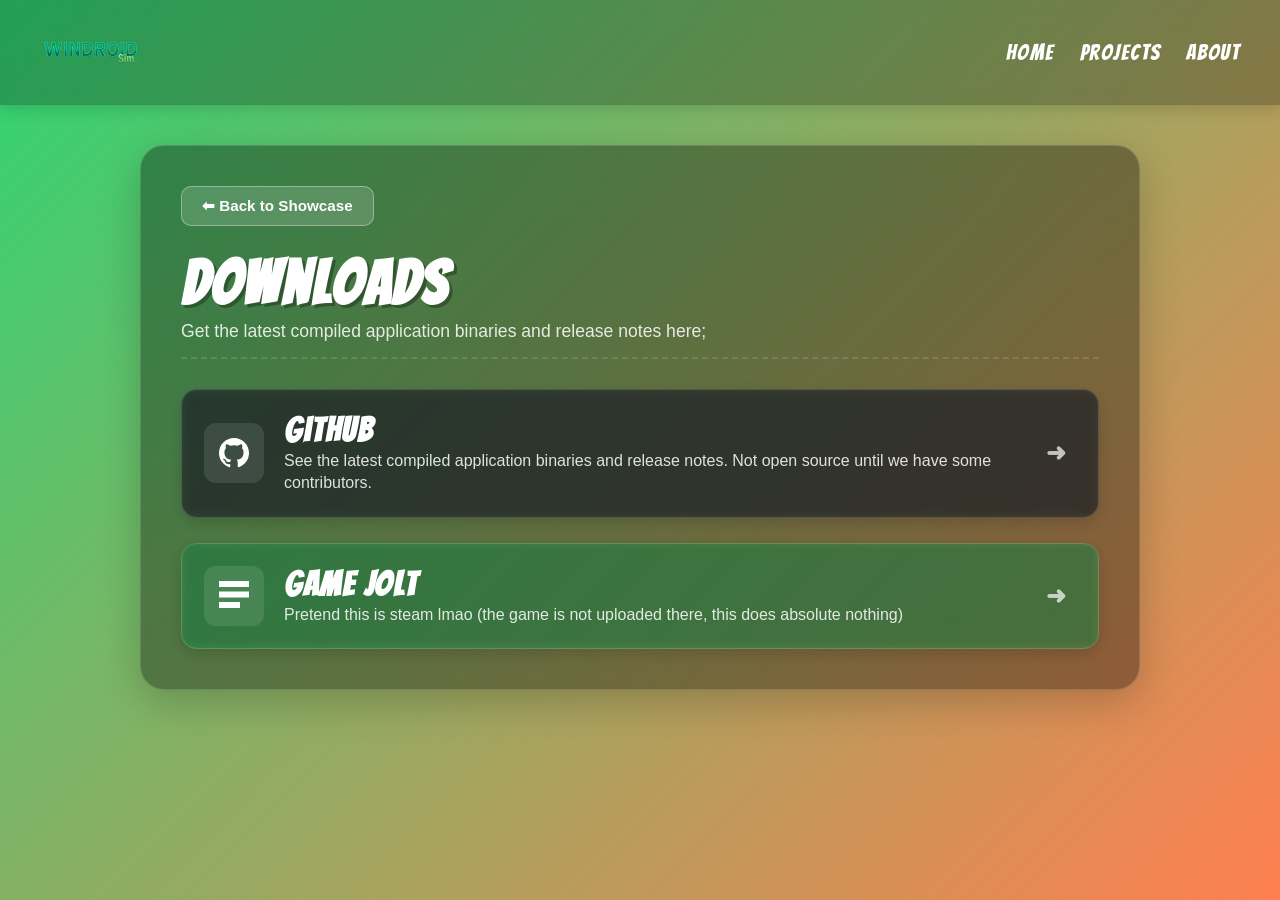
==== twp/wdsim/MACRO/download.html @ 63262f2d "Base 3" ====
<!DOCTYPE html>
<html lang="en">
<head>
    <meta charset="UTF-8">
    <meta name="viewport" content="width=device-width, initial-scale=1.0">
    <title>Downloads - MACRO </title>

    <link rel="icon" type="image/png" href="images/favicon.png">

    <link rel="preconnect" href="https://fonts.googleapis.com">
    <link rel="preconnect" href="https://fonts.gstatic.com" crossorigin>
    <link href="https://fonts.googleapis.com/css2?family=Bangers&display=swap" rel="stylesheet">

    <link rel="stylesheet" href="style.css">

    <style>
        .download-zone {
            display: flex;
            flex-direction: column;
            gap: 25px;
            margin-top: 30px;
            width: 100%;
        }

        /* Large Platform Action Cards */
        .platform-btn {
            display: flex;
            align-items: center;
            gap: 20px;
            padding: 22px;
            border-radius: 16px;
            text-decoration: none;
            color: #ffffff;
            transition: all 0.3s cubic-bezier(0.25, 0.8, 0.25, 1);
            border: 1px solid rgba(255, 255, 255, 0.15);
            box-shadow: 0 5px 15px rgba(0, 0, 0, 0.15);
        }

            .platform-btn:hover {
                transform: translateY(-5px);
                box-shadow: 0 12px 25px rgba(0, 0, 0, 0.3);
                border-color: rgba(255, 255, 255, 0.4);
            }

        /* Custom Platform Color Identification Beats */
        .btn-github {
            background: rgba(36, 41, 47, 0.6);
            backdrop-filter: blur(5px);
        }

            .btn-github:hover {
                background: rgba(36, 41, 47, 0.85);
            }

        .btn-gamejolt {
            background: rgba(47, 183, 98, 0.4);
            backdrop-filter: blur(5px);
        }

            .btn-gamejolt:hover {
                background: rgba(47, 183, 98, 0.65);
            }

        .platform-icon {
            display: flex;
            align-items: center;
            justify-content: center;
            background: rgba(255, 255, 255, 0.1);
            width: 60px;
            height: 60px;
            border-radius: 12px;
            flex-shrink: 0;
        }

        .platform-details {
            flex-grow: 1;
        }

            .platform-details h3 {
                font-family: 'Bangers', cursive;
                font-size: 2.1rem;
                letter-spacing: 1.5px;
                margin-bottom: 2px;
                color: #fff !important; /* Force override signature yellow text if needed */
            }

            .platform-details p {
                font-size: 1rem;
                opacity: 0.85;
                line-height: 1.4;
            }

        .arrow-indicator {
            font-size: 1.5rem;
            font-weight: bold;
            opacity: 0.7;
            transition: transform 0.2s ease;
            margin-right: 10px;
        }

        .platform-btn:hover .arrow-indicator {
            transform: translateX(5px);
            opacity: 1;
        }

        /* Alternative Secondary Mirrors Listing Section */
        .mirrors-section {
            margin-top: 35px;
            background: rgba(0, 0, 0, 0.2);
            padding: 25px;
            border-radius: 16px;
            border: 1px solid rgba(255, 255, 255, 0.08);
        }

            .mirrors-section h4 {
                font-family: 'Bangers', cursive;
                font-size: 1.8rem;
                letter-spacing: 1px;
                color: #ffeaa7;
                margin-bottom: 15px;
            }

        .mirrors-list {
            display: grid;
            grid-template-columns: repeat(auto-fit, minmax(200px, 1fr));
            gap: 15px;
            list-style: none;
        }

        .mirror-link {
            display: block;
            text-align: center;
            background: rgba(255, 255, 255, 0.08);
            border: 1px solid rgba(255, 255, 255, 0.1);
            color: #fff;
            padding: 12px;
            border-radius: 10px;
            text-decoration: none;
            font-weight: 600;
            transition: background 0.2s;
        }

            .mirror-link:hover {
                background: rgba(255, 255, 255, 0.2);
            }
    </style>
</head>
<body>

    <header class="toolbar">
        <div class="logo" onclick="location.href='index.html'">
            <img src="images/logo.png" alt="Logo" width="100" height="85" onerror="this.style.display='none'; document.getElementById('logo-text').style.display='block';">
            <span id="logo-text" style="display: none;">🌿 MySpace</span>
        </div>
        <nav>
            <ul class="nav-links">
                <li><button onclick="location.href='../../../index.html'">Home</button></li>
                <li><button onclick="location.href='../../../index.html?view=projects'">Projects</button></li>
                <li><button onclick="location.href='../../../index.html?view=about'">About</button></li>
            </ul>
        </nav>
    </header>

    <main class="view active">
        <div class="glass-panel blur-heavy">
            <button class="back-btn" onclick="history.back()">⬅ Back to Showcase</button>

            <h2>Downloads</h2>
            <p class="subtitle-text">Get the latest compiled application binaries and release notes here;</p>

            <div class="download-zone">

                <a href="https://github.com/amalangelo9137/Windroid-Virtual-Life-Simulator/releases" target="_blank" class="platform-btn btn-github">
                    <div class="platform-icon">
                        <svg viewBox="0 0 24 24" width="36" height="36" fill="currentColor">
                            <path d="M12 2C6.477 2 2 6.477 2 12c0 4.42 2.865 8.166 6.839 9.489.5.092.682-.217.682-.482 0-.237-.008-.866-.013-1.7-2.782.603-3.369-1.34-3.369-1.34-.454-1.156-1.11-1.462-1.11-1.462-.908-.62.069-.608.069-.608 1.003.07 1.531 1.03 1.531 1.03.892 1.529 2.341 1.087 2.91.831.092-.646.35-1.086.636-1.336-2.22-.253-4.555-1.11-4.555-4.943 0-1.091.39-1.984 1.029-2.683-.103-.253-.446-1.27.098-2.647 0 0 .84-.269 2.75 1.025A9.564 9.564 0 0112 6.844c.85.004 1.705.115 2.504.337 1.909-1.294 2.747-1.025 2.747-1.025.546 1.377.203 2.394.1 2.647.64.699 1.028 1.592 1.028 2.683 0 3.842-2.339 4.687-4.566 4.935.359.309.678.919.678 1.852 0 1.336-.012 2.415-.012 2.743 0 .267.18.579.688.481C19.137 20.162 22 16.418 22 12c0-5.523-4.477-10-10-10z" />
                        </svg>
                    </div>
                    <div class="platform-details">
                        <h3>GitHub</h3>
                        <p>See the latest compiled application binaries and release notes. Not open source until we have some contributors.</p>
                    </div>
                    <div class="arrow-indicator">➜</div>
                </a>

                <a href="" target="_blank" class="platform-btn btn-gamejolt">
                    <div class="platform-icon">
                        <svg viewBox="0 0 24 24" width="36" height="36" fill="currentColor">
                            <path d="M2 2h20v4H2V2zm0 7h20v4H2V9zm0 7h14v4H2v-4z" />
                        </svg>
                    </div>
                    <div class="platform-details">
                        <h3>Game Jolt</h3>
                        <p>Pretend this is steam lmao (the game is not uploaded there, this does absolute nothing)</p>
                    </div>
                    <div class="arrow-indicator">➜</div>
                </a>

            </div>
        </div>
    </main>

</body>
</html>
---- twp/wdsim/MACRO/style.css ----
/* Reset default browser styles */
* {
    margin: 0;
    padding: 0;
    box-sizing: border-box;
}

/* Global modal state constraint */
body.modal-open {
    overflow: hidden !important;
}

/* Live Color-Shifting Gradient Background */
body {
    background: linear-gradient(135deg, #2ed573, #ff7f50, #2ed573, #ff4757, #1e90ff);
    background-size: 400% 400%;
    animation: gradientBG 18s ease infinite;
    /* Fix the background so it doesn't move when scrolling */
    background-attachment: fixed;
    min-height: 100vh;
    color: #ffffff;
    display: flex;
    flex-direction: column;
    font-family: 'Segoe UI', Tahoma, Geneva, Verdana, sans-serif;
    overflow-x: hidden;
}

/* Smooth background shift animation */
@keyframes gradientBG {
    0% {
        background-position: 0% 50%;
    }

    50% {
        background-position: 100% 50%;
    }

    100% {
        background-position: 0% 50%;
    }
}

/* Toolbar / Navigation Bar */
.toolbar {
    background-color: rgba(0, 0, 0, 0.25);
    backdrop-filter: blur(12px);
    -webkit-backdrop-filter: blur(12px);
    display: flex;
    justify-content: space-between;
    align-items: center;
    padding: 10px 40px;
    box-shadow: 0 4px 15px rgba(0, 0, 0, 0.15);
    position: sticky;
    top: 0;
    z-index: 100;
}

.logo {
    cursor: pointer;
    display: flex;
    align-items: center;
    transition: transform 0.2s ease;
}

    .logo:hover {
        transform: scale(1.05);
    }

    .logo img {
        display: block;
        object-fit: contain;
    }

#logo-text {
    font-family: 'Bangers', cursive;
    font-size: 28px;
    letter-spacing: 2px;
}

.nav-links {
    display: flex;
    list-style: none;
    gap: 25px;
}

    .nav-links button {
        background: none;
        border: none;
        font-family: 'Bangers', cursive;
        color: #ffffff;
        font-size: 22px;
        letter-spacing: 1.5px;
        cursor: pointer;
        transition: color 0.2s ease, transform 0.2s ease;
    }

        .nav-links button:hover {
            color: #ffeaa7;
            transform: translateY(-2px);
        }

/* View Management (Hides sections not currently active) */
.view {
    display: none;
    flex: 1;
    flex-direction: column;
    align-items: center;
    padding: 40px 20px;
    animation: fadeIn 0.4s ease-out;
}

    .view.active {
        display: flex;
    }

@keyframes fadeIn {
    from {
        opacity: 0;
        transform: translateY(15px);
    }

    to {
        opacity: 1;
        transform: translateY(0);
    }
}

/* Home Content */
.home-content {
    display: flex;
    flex-direction: column;
    align-items: center;
    justify-content: center;
    flex: 1;
    max-width: 800px;
    margin: 0 auto;
    text-align: center;
    padding: 20px;
}

/* WebP Animation Container */
.home-video-wrapper {
    width: 100%;
    max-width: 600px;
    height: auto;
    margin-bottom: 20px;
    display: flex;
    justify-content: center;
    align-items: center;
}

.home-video {
    width: 100%;
    height: auto;
    max-height: 380px;
    display: block;
    outline: none;
}

/* Style for fallback animated Hello World text */
.home-fallback-h1 {
    font-family: 'Bangers', cursive;
    font-size: 5.5rem;
    letter-spacing: 4px;
    margin-bottom: 20px;
    text-shadow: 4px 4px 0px rgba(0, 0, 0, 0.25);
    line-height: 1;
    animation: bounceIn 1.2s cubic-bezier(0.175, 0.885, 0.32, 1.275);
}

@keyframes bounceIn {
    0% {
        transform: scale(0.3);
        opacity: 0;
    }

    50% {
        transform: scale(1.05);
        opacity: 0.8;
    }

    70% {
        transform: scale(0.9);
        opacity: 0.9;
    }

    100% {
        transform: scale(1);
        opacity: 1;
    }
}

.home-content p {
    font-size: 1.4rem;
    opacity: 0.95;
    line-height: 1.7;
    background: rgba(0, 0, 0, 0.2);
    padding: 25px;
    border-radius: 16px;
    border: 1px solid rgba(255, 255, 255, 0.1);
    backdrop-filter: blur(10px);
    box-shadow: 0 10px 30px rgba(0, 0, 0, 0.1);
}

/* Glassmorphism Containers for the Blurred effect */
.glass-panel {
    width: 100%;
    max-width: 1000px;
    background: rgba(255, 255, 255, 0.1);
    border: 1px solid rgba(255, 255, 255, 0.25);
    border-radius: 24px;
    padding: 40px;
    box-shadow: 0 12px 40px rgba(0, 0, 0, 0.2);
    margin-bottom: 40px;
}

.blur-light {
    backdrop-filter: blur(8px);
    -webkit-backdrop-filter: blur(8px);
}

.blur-heavy {
    backdrop-filter: blur(30px);
    -webkit-backdrop-filter: blur(30px);
    background: rgba(0, 0, 0, 0.35);
    border: 1px solid rgba(255, 255, 255, 0.15);
}

.glass-panel h2 {
    font-family: 'Bangers', cursive;
    font-size: 3.8rem;
    letter-spacing: 2px;
    margin-bottom: 5px;
    text-shadow: 3px 3px 0px rgba(0, 0, 0, 0.3);
}

.subtitle-text {
    margin-bottom: 30px;
    font-size: 1.1rem;
    border-bottom: 2px dashed rgba(255, 255, 255, 0.15);
    padding-bottom: 15px;
    opacity: 0.85;
}

/* Grid Layout Group Type Beat */
.grid-layout {
    display: grid;
    grid-template-columns: repeat(auto-fill, minmax(280px, 1fr));
    gap: 25px;
    width: 100%;
}

/* Project Cards */
.card {
    background: rgba(0, 0, 0, 0.3);
    padding: 0;
    border-radius: 16px;
    border: 1px solid rgba(255, 255, 255, 0.1);
    cursor: pointer;
    transition: all 0.3s cubic-bezier(0.25, 0.8, 0.25, 1);
    display: flex;
    flex-direction: column;
    overflow: hidden;
    box-shadow: 0 4px 10px rgba(0, 0, 0, 0.15);
}

    .card:hover {
        background: rgba(0, 0, 0, 0.5);
        transform: translateY(-8px);
        border-color: rgba(255, 255, 255, 0.35);
        box-shadow: 0 12px 25px rgba(0, 0, 0, 0.3);
    }

/* Thumbnail Container */
.card-thumbnail {
    width: 100%;
    height: 160px;
    position: relative;
    background: rgba(0, 0, 0, 0.4);
    display: flex;
    align-items: center;
    justify-content: center;
    overflow: hidden;
    border-bottom: 1px solid rgba(255, 255, 255, 0.1);
}

    .card-thumbnail img {
        width: 100%;
        height: 100%;
        object-fit: cover;
        transition: transform 0.3s ease;
    }

.card:hover .card-thumbnail img {
    transform: scale(1.08);
}

/* Embedded Dynamic SVG Styling for missing images */
.card-thumbnail svg {
    width: 100%;
    height: 100%;
    display: block;
}

/* Card Text Padding */
.card-body {
    padding: 20px;
    flex-grow: 1;
    display: flex;
    flex-direction: column;
    justify-content: space-between;
}

.card h3 {
    font-family: 'Bangers', cursive;
    font-size: 2rem;
    color: #ffeaa7; /* Yellow highlight for card titles */
    letter-spacing: 1px;
    margin-bottom: 10px;
    text-shadow: 1px 1px 2px rgba(0, 0, 0, 0.4);
}

.card p {
    font-size: 1rem;
    line-height: 1.5;
    opacity: 0.9;
}

/* Back Button */
.back-btn {
    background: rgba(255, 255, 255, 0.15);
    border: 1px solid rgba(255, 255, 255, 0.35);
    color: white;
    padding: 10px 20px;
    border-radius: 10px;
    font-weight: bold;
    font-size: 0.95rem;
    cursor: pointer;
    margin-bottom: 25px;
    transition: all 0.2s ease;
    font-family: 'Segoe UI', Tahoma, Geneva, Verdana, sans-serif;
    display: inline-flex;
    align-items: center;
    gap: 8px;
    align-self: flex-start;
}

    .back-btn:hover {
        background: rgba(255, 255, 255, 0.3);
        border-color: rgba(255, 255, 255, 0.6);
        transform: translateX(-3px);
    }

/* ====================================
   EXTENSIBLE MODAL OVERLAY STYLING 
   ==================================== */
.overlay-modal {
    position: fixed;
    top: 0;
    left: 0;
    width: 100%;
    height: 100%;
    z-index: 200;
    display: flex;
    justify-content: center;
    align-items: center;
    padding: 20px;
    background-color: rgba(0, 0, 0, 0.4);
    opacity: 0;
    pointer-events: none;
    transition: opacity 0.35s ease-out;
}

    .overlay-modal.active {
        opacity: 1;
        pointer-events: auto;
    }

.overlay-panel {
    width: 100%;
    max-width: 800px;
    max-height: 90vh;
    border-radius: 24px;
    padding: 35px;
    background: rgba(255, 255, 255, 0.1);
    border: 1px solid rgba(255, 255, 255, 0.25);
    box-shadow: 0 20px 50px rgba(0, 0, 0, 0.4);
    position: relative;
    display: flex;
    flex-direction: column;
    transform: scale(0.9) translateY(30px);
    transition: transform 0.35s cubic-bezier(0.25, 0.8, 0.25, 1);
    overflow-y: auto;
}

.overlay-modal.active .overlay-panel {
    transform: scale(1) translateY(0);
}

/* Close button inside modal */
.overlay-close-btn {
    position: absolute;
    top: 25px;
    right: 25px;
    background: rgba(255, 255, 255, 0.15);
    border: 1px solid rgba(255, 255, 255, 0.3);
    color: white;
    font-size: 1.2rem;
    width: 40px;
    height: 40px;
    border-radius: 50%;
    cursor: pointer;
    display: flex;
    align-items: center;
    justify-content: center;
    transition: all 0.2s ease;
}

    .overlay-close-btn:hover {
        background: rgba(255, 255, 255, 0.3);
        transform: rotate(90deg);
    }

.overlay-header {
    margin-right: 50px;
    margin-bottom: 25px;
}

    .overlay-header h2 {
        font-family: 'Bangers', cursive;
        font-size: 3.2rem;
        color: #ffffff;
        letter-spacing: 2px;
        line-height: 1;
        text-shadow: 2px 2px 0px rgba(0, 0, 0, 0.3);
    }

.overlay-subtitle {
    font-size: 1.2rem;
    color: #ffeaa7;
    opacity: 0.95;
    margin-top: 5px;
    font-weight: 500;
}

.overlay-body {
    font-size: 1.1rem;
    line-height: 1.6;
    color: #ffffff;
}

#overlay-desc {
    background: rgba(0, 0, 0, 0.2);
    padding: 20px;
    border-radius: 14px;
    border: 1px solid rgba(255, 255, 255, 0.08);
    margin-bottom: 30px;
    opacity: 0.95;
}

.overlay-subprojects-section h3 {
    font-family: 'Bangers', cursive;
    font-size: 2.2rem;
    letter-spacing: 1px;
    margin-bottom: 15px;
    color: #ffffff;
    text-shadow: 1px 1px 2px rgba(0, 0, 0, 0.2);
}

.overlay-grid {
    display: grid;
    grid-template-columns: 1fr;
    gap: 15px;
}

@media (min-width: 650px) {
    .overlay-grid {
        grid-template-columns: 1fr 1fr;
    }
}

.overlay-sub-card {
    background: rgba(255, 255, 255, 0.08);
    border: 1px solid rgba(255, 255, 255, 0.12);
    border-radius: 14px;
    padding: 18px;
    transition: transform 0.2s, background-color 0.2s;
}

    .overlay-sub-card:hover {
        background: rgba(255, 255, 255, 0.15);
        transform: translateY(-3px);
    }

    .overlay-sub-card h4 {
        font-size: 1.15rem;
        color: #ffeaa7;
        margin-bottom: 8px;
        font-weight: 600;
    }

    .overlay-sub-card p {
        font-size: 0.95rem;
        opacity: 0.9;
        line-height: 1.4;
    }

/* ====================================
   ABOUT & BIOGRAPHY SECTION STYLING 
   ==================================== */

/* Flex container to place profile left and text right */
.about-container {
    display: flex;
    flex-direction: row;
    gap: 40px;
    align-items: flex-start;
    margin-top: 25px;
    margin-bottom: 40px;
    width: 100%;
}

/* Profile Picture Wrapper styled as a clean professional circle */
.profile-img-wrapper {
    flex: 0 0 180px;
    width: 180px;
    height: 180px;
    border-radius: 50%;
    overflow: hidden;
    border: 4px solid rgba(255, 255, 255, 0.2);
    box-shadow: 0 8px 25px rgba(0, 0, 0, 0.25);
    background: rgba(0, 0, 0, 0.2);
    display: flex;
    align-items: center;
    justify-content: center;
}

.profile-img {
    width: 100%;
    height: 100%;
    object-fit: cover;
}

#svg-profile-fallback {
    width: 100%;
    height: 100%;
}

/* About Text Panel adjustments */
.about-text {
    flex: 1;
    display: flex;
    flex-direction: column;
    gap: 15px;
}

.lead-bio {
    font-size: 1.25rem;
    line-height: 1.6;
    color: #ffeaa7; /* Accent highlight for introductory text */
}

.about-text p {
    font-size: 1.05rem;
    line-height: 1.6;
    opacity: 0.9;
}

/* ====================================
   SOCIALS & CONTACT (Positioned Below)
   ==================================== */
.contact-section {
    border-top: 1px solid rgba(255, 255, 255, 0.15);
    padding-top: 30px;
    width: 100%;
}

    .contact-section h3 {
        font-family: 'Bangers', cursive;
        font-size: 2.6rem;
        letter-spacing: 1.5px;
        margin-bottom: 5px;
    }

.contact-subtitle {
    font-size: 1rem;
    opacity: 0.75;
    margin-bottom: 25px;
}

/* Dynamic grid matching card style properties */
.contact-grid {
    display: grid;
    grid-template-columns: repeat(auto-fit, minmax(240px, 1fr));
    gap: 20px;
    width: 100%;
}

.contact-card {
    display: flex;
    align-items: center;
    gap: 20px;
    background: rgba(0, 0, 0, 0.25);
    border: 1px solid rgba(255, 255, 255, 0.1);
    padding: 20px;
    border-radius: 16px;
    text-decoration: none;
    color: #ffffff;
    transition: all 0.25s cubic-bezier(0.25, 0.8, 0.25, 1);
}

    .contact-card:hover {
        transform: translateY(-4px);
        background: rgba(0, 0, 0, 0.45);
        border-color: rgba(255, 255, 255, 0.3);
        box-shadow: 0 8px 20px rgba(0, 0, 0, 0.25);
    }

.contact-icon-wrapper {
    color: #ffeaa7;
    display: flex;
    align-items: center;
    justify-content: center;
    flex-shrink: 0;
}

.contact-info h4 {
    font-size: 1.15rem;
    color: #ffffff;
    margin-bottom: 4px;
    font-weight: 600;
}

.contact-info p {
    font-size: 0.9rem;
    opacity: 0.8;
    line-height: 1.4;
}

/* ====================================
   RESPONSIVE DESIGN BREAKPOINT
   ==================================== */
@media (max-width: 768px) {
    .about-container {
        flex-direction: column;
        align-items: center;
        text-align: center;
    }
}
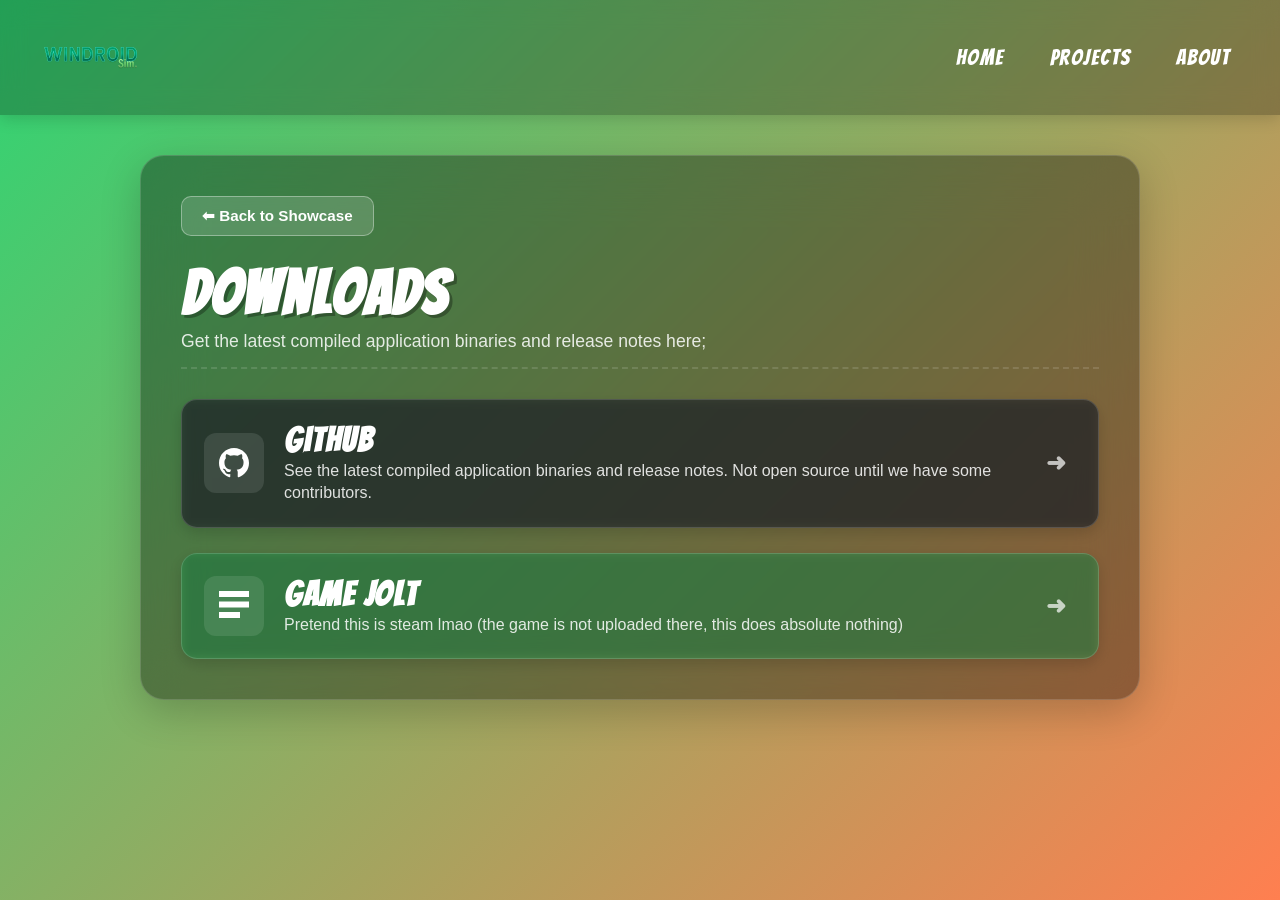
==== commit 8ef3f945: "Base 4" ====
--- a/twp/wdsim/MACRO/download.html
+++ b/twp/wdsim/MACRO/download.html
@@ -3,7 +3,7 @@
 <head>
     <meta charset="UTF-8">
     <meta name="viewport" content="width=device-width, initial-scale=1.0">
-    <title>Downloads - MACRO </title>
+    <title>Downloads - MACRO</title>
 
     <link rel="icon" type="image/png" href="images/favicon.png">
 
@@ -11,7 +11,7 @@
     <link rel="preconnect" href="https://fonts.gstatic.com" crossorigin>
     <link href="https://fonts.googleapis.com/css2?family=Bangers&display=swap" rel="stylesheet">
 
-    <link rel="stylesheet" href="style.css">
+    <link rel="stylesheet" href="../../../style-twp.css">
 
     <style>
         .download-zone {
@@ -148,10 +148,17 @@
 <body>
 
     <header class="toolbar">
-        <div class="logo" onclick="location.href='index.html'">
-            <img src="images/logo.png" alt="Logo" width="100" height="85" onerror="this.style.display='none'; document.getElementById('logo-text').style.display='block';">
+        <div class="logo" onclick="location.href='../../../index.html'">
+            <img src="../common/logo.png" alt="Logo" width="100" height="85" onerror="this.style.display='none'; document.getElementById('logo-text').style.display='block';">
             <span id="logo-text" style="display: none;">🌿 MySpace</span>
         </div>
+
+        <button class="hamburger" onclick="toggleMenu()">
+            <span></span>
+            <span></span>
+            <span></span>
+        </button>
+
         <nav>
             <ul class="nav-links">
                 <li><button onclick="location.href='../../../index.html'">Home</button></li>
@@ -200,5 +207,14 @@
         </div>
     </main>
 
+    <script>
+        // Function to toggle the mobile hamburger menu
+        function toggleMenu() {
+        const nav = document.querySelector('.nav-links');
+        const hamburger = document.querySelector('.hamburger');
+        nav.classList.toggle('nav-active');
+        hamburger.classList.toggle('toggle');
+        }
+    </script>
 </body>
 </html>
--- a/style-twp.css
+++ b/style-twp.css
@@ -0,0 +1,730 @@
+/* Reset default browser styles */
+* {
+    margin: 0;
+    padding: 0;
+    box-sizing: border-box;
+}
+
+/* Global modal state constraint */
+body.modal-open {
+    overflow: hidden !important;
+}
+
+/* Live Color-Shifting Gradient Background */
+body {
+    background: linear-gradient(135deg, #2ed573, #ff7f50, #2ed573, #ff4757, #1e90ff);
+    background-size: 400% 400%;
+    animation: gradientBG 18s ease infinite;
+    /* Fix the background so it doesn't move when scrolling */
+    background-attachment: fixed;
+    min-height: 100vh;
+    color: #ffffff;
+    display: flex;
+    flex-direction: column;
+    font-family: 'Segoe UI', Tahoma, Geneva, Verdana, sans-serif;
+    overflow-x: hidden;
+}
+
+/* Smooth background shift animation */
+@keyframes gradientBG {
+    0% {
+        background-position: 0% 50%;
+    }
+
+    50% {
+        background-position: 100% 50%;
+    }
+
+    100% {
+        background-position: 0% 50%;
+    }
+}
+
+/* Toolbar / Navigation Bar */
+.toolbar {
+    background-color: rgba(0, 0, 0, 0.25);
+    backdrop-filter: blur(12px);
+    -webkit-backdrop-filter: blur(12px);
+    display: flex;
+    justify-content: space-between;
+    align-items: center;
+    padding: 15px 40px;
+    box-shadow: 0 4px 15px rgba(0, 0, 0, 0.15);
+    position: sticky;
+    top: 0;
+    z-index: 100;
+}
+
+/* Logo System - Prevents Animation Clipping */
+.logo {
+    cursor: pointer;
+    display: flex;
+    align-items: center;
+    transition: transform 0.2s cubic-bezier(0.175, 0.885, 0.32, 1.275);
+    overflow: visible;
+}
+
+    .logo:hover {
+        transform: scale(1.08);
+    }
+
+    .logo img {
+        display: block;
+        object-fit: contain;
+    }
+
+#logo-text {
+    font-family: 'Bangers', cursive;
+    font-size: 28px;
+    letter-spacing: 2px;
+    text-shadow: 2px 2px 0px rgba(0, 0, 0, 0.2);
+}
+
+/* Clean Desktop Link Elements (No Weird Box Shapes) */
+.nav-links {
+    display: flex;
+    list-style: none;
+    gap: 25px;
+}
+
+    .nav-links button {
+        background: none !important;
+        border: none !important;
+        box-shadow: none !important;
+        backdrop-filter: none !important;
+        -webkit-backdrop-filter: none !important;
+        font-family: 'Bangers', cursive;
+        color: #ffffff;
+        font-size: 22px;
+        letter-spacing: 1.5px;
+        cursor: pointer;
+        padding: 5px 10px;
+        transition: color 0.2s ease, transform 0.2s ease;
+    }
+
+        .nav-links button:hover {
+            color: #ffeaa7;
+            transform: translateY(-2px);
+        }
+
+/* View Management (Hides sections not currently active) */
+.view {
+    display: none;
+    flex: 1;
+    flex-direction: column;
+    align-items: center;
+    padding: 40px 20px;
+    animation: fadeIn 0.4s ease-out;
+}
+
+    .view.active {
+        display: flex;
+    }
+
+@keyframes fadeIn {
+    from {
+        opacity: 0;
+        transform: translateY(15px);
+    }
+
+    to {
+        opacity: 1;
+        transform: translateY(0);
+    }
+}
+
+/* Home Content */
+.home-content {
+    display: flex;
+    flex-direction: column;
+    align-items: center;
+    justify-content: center;
+    flex: 1;
+    max-width: 800px;
+    margin: 0 auto;
+    text-align: center;
+    padding: 20px;
+}
+
+/* WebP Animation Container */
+.home-video-wrapper {
+    width: 100%;
+    max-width: 600px;
+    height: auto;
+    margin-bottom: 20px;
+    display: flex;
+    justify-content: center;
+    align-items: center;
+}
+
+.home-video {
+    width: 100%;
+    height: auto;
+    max-height: 380px;
+    display: block;
+    outline: none;
+}
+
+/* Style for fallback animated Hello World text */
+.home-fallback-h1 {
+    font-family: 'Bangers', cursive;
+    font-size: 5.5rem;
+    letter-spacing: 4px;
+    margin-bottom: 20px;
+    text-shadow: 4px 4px 0px rgba(0, 0, 0, 0.25);
+    line-height: 1;
+    animation: bounceIn 1.2s cubic-bezier(0.175, 0.885, 0.32, 1.275);
+}
+
+@keyframes bounceIn {
+    0% {
+        transform: scale(0.3);
+        opacity: 0;
+    }
+
+    50% {
+        transform: scale(1.05);
+        opacity: 0.8;
+    }
+
+    70% {
+        transform: scale(0.9);
+        opacity: 0.9;
+    }
+
+    100% {
+        transform: scale(1);
+        opacity: 1;
+    }
+}
+
+.home-content p {
+    font-size: 1.4rem;
+    opacity: 0.95;
+    line-height: 1.7;
+    background: rgba(0, 0, 0, 0.2);
+    padding: 25px;
+    border-radius: 16px;
+    border: 1px solid rgba(255, 255, 255, 0.1);
+    backdrop-filter: blur(10px);
+    box-shadow: 0 10px 30px rgba(0, 0, 0, 0.1);
+}
+
+/* Glassmorphism Containers for the Blurred effect */
+.glass-panel {
+    width: 100%;
+    max-width: 1000px;
+    background: rgba(255, 255, 255, 0.1);
+    border: 1px solid rgba(255, 255, 255, 0.25);
+    border-radius: 24px;
+    padding: 40px;
+    box-shadow: 0 12px 40px rgba(0, 0, 0, 0.2);
+    margin-bottom: 40px;
+}
+
+.blur-light {
+    backdrop-filter: blur(8px);
+    -webkit-backdrop-filter: blur(8px);
+}
+
+.blur-heavy {
+    backdrop-filter: blur(30px);
+    -webkit-backdrop-filter: blur(30px);
+    background: rgba(0, 0, 0, 0.35);
+    border: 1px solid rgba(255, 255, 255, 0.15);
+}
+
+.glass-panel h2 {
+    font-family: 'Bangers', cursive;
+    font-size: 3.8rem;
+    letter-spacing: 2px;
+    margin-bottom: 5px;
+    text-shadow: 3px 3px 0px rgba(0, 0, 0, 0.3);
+}
+
+.subtitle-text {
+    margin-bottom: 30px;
+    font-size: 1.1rem;
+    border-bottom: 2px dashed rgba(255, 255, 255, 0.15);
+    padding-bottom: 15px;
+    opacity: 0.85;
+}
+
+/* Grid Layout Group Type Beat */
+.grid-layout {
+    display: grid;
+    grid-template-columns: repeat(auto-fill, minmax(280px, 1fr));
+    gap: 25px;
+    width: 100%;
+}
+
+/* Project Cards */
+.card {
+    background: rgba(0, 0, 0, 0.3);
+    padding: 0;
+    border-radius: 16px;
+    border: 1px solid rgba(255, 255, 255, 0.1);
+    cursor: pointer;
+    transition: all 0.3s cubic-bezier(0.25, 0.8, 0.25, 1);
+    display: flex;
+    flex-direction: column;
+    overflow: hidden;
+    box-shadow: 0 4px 10px rgba(0, 0, 0, 0.15);
+}
+
+    .card:hover {
+        background: rgba(0, 0, 0, 0.5);
+        transform: translateY(-8px);
+        border-color: rgba(255, 255, 255, 0.35);
+        box-shadow: 0 12px 25px rgba(0, 0, 0, 0.3);
+    }
+
+/* Thumbnail Container */
+.card-thumbnail {
+    width: 100%;
+    height: 160px;
+    position: relative;
+    background: rgba(0, 0, 0, 0.4);
+    display: flex;
+    align-items: center;
+    justify-content: center;
+    overflow: hidden;
+    border-bottom: 1px solid rgba(255, 255, 255, 0.1);
+}
+
+    .card-thumbnail img {
+        width: 100%;
+        height: 100%;
+        object-fit: cover;
+        transition: transform 0.3s ease;
+    }
+
+.card:hover .card-thumbnail img {
+    transform: scale(1.08);
+}
+
+/* Embedded Dynamic SVG Styling for missing images */
+.card-thumbnail svg {
+    width: 100%;
+    height: 100%;
+    display: block;
+}
+
+/* Card Text Padding */
+.card-body {
+    padding: 20px;
+    flex-grow: 1;
+    display: flex;
+    flex-direction: column;
+    justify-content: space-between;
+}
+
+.card h3 {
+    font-family: 'Bangers', cursive;
+    font-size: 2rem;
+    color: #ffeaa7;
+    letter-spacing: 1px;
+    margin-bottom: 10px;
+    text-shadow: 1px 1px 2px rgba(0, 0, 0, 0.4);
+}
+
+.card p {
+    font-size: 1rem;
+    line-height: 1.5;
+    opacity: 0.9;
+}
+
+/* Back Button */
+.back-btn {
+    background: rgba(255, 255, 255, 0.15);
+    border: 1px solid rgba(255, 255, 255, 0.35);
+    color: white;
+    padding: 10px 20px;
+    border-radius: 10px;
+    font-weight: bold;
+    font-size: 0.95rem;
+    cursor: pointer;
+    margin-bottom: 25px;
+    transition: all 0.2s ease;
+    font-family: 'Segoe UI', Tahoma, Geneva, Verdana, sans-serif;
+    display: inline-flex;
+    align-items: center;
+    gap: 8px;
+    align-self: flex-start;
+}
+
+    .back-btn:hover {
+        background: rgba(255, 255, 255, 0.3);
+        border-color: rgba(255, 255, 255, 0.6);
+        transform: translateX(-3px);
+    }
+
+/* Modal Overlay Styling */
+.overlay-modal {
+    position: fixed;
+    top: 0;
+    left: 0;
+    width: 100%;
+    height: 100%;
+    z-index: 200;
+    display: flex;
+    justify-content: center;
+    align-items: center;
+    padding: 20px;
+    background-color: rgba(0, 0, 0, 0.4);
+    opacity: 0;
+    pointer-events: none;
+    transition: opacity 0.35s ease-out;
+}
+
+    .overlay-modal.active {
+        opacity: 1;
+        pointer-events: auto;
+    }
+
+.overlay-panel {
+    width: 100%;
+    max-width: 800px;
+    max-height: 90vh;
+    border-radius: 24px;
+    padding: 35px;
+    background: rgba(255, 255, 255, 0.1);
+    border: 1px solid rgba(255, 255, 255, 0.25);
+    box-shadow: 0 20px 50px rgba(0, 0, 0, 0.4);
+    position: relative;
+    display: flex;
+    flex-direction: column;
+    transform: scale(0.9) translateY(30px);
+    transition: transform 0.35s cubic-bezier(0.25, 0.8, 0.25, 1);
+    overflow-y: auto;
+}
+
+.overlay-modal.active .overlay-panel {
+    transform: scale(1) translateY(0);
+}
+
+.overlay-close-btn {
+    position: absolute;
+    top: 25px;
+    right: 25px;
+    background: rgba(255, 255, 255, 0.15);
+    border: 1px solid rgba(255, 255, 255, 0.3);
+    color: white;
+    font-size: 1.2rem;
+    width: 40px;
+    height: 40px;
+    border-radius: 50%;
+    cursor: pointer;
+    display: flex;
+    align-items: center;
+    justify-content: center;
+    transition: all 0.2s ease;
+}
+
+    .overlay-close-btn:hover {
+        background: rgba(255, 255, 255, 0.3);
+        transform: rotate(90deg);
+    }
+
+.overlay-header {
+    margin-right: 50px;
+    margin-bottom: 25px;
+}
+
+    .overlay-header h2 {
+        font-family: 'Bangers', cursive;
+        font-size: 3.2rem;
+        color: #ffffff;
+        letter-spacing: 2px;
+        line-height: 1;
+        text-shadow: 2px 2px 0px rgba(0, 0, 0, 0.3);
+    }
+
+.overlay-subtitle {
+    font-size: 1.2rem;
+    color: #ffeaa7;
+    opacity: 0.95;
+    margin-top: 5px;
+    font-weight: 500;
+}
+
+.overlay-body {
+    font-size: 1.1rem;
+    line-height: 1.6;
+    color: #ffffff;
+}
+
+#overlay-desc {
+    background: rgba(0, 0, 0, 0.2);
+    padding: 20px;
+    border-radius: 14px;
+    border: 1px solid rgba(255, 255, 255, 0.08);
+    margin-bottom: 30px;
+    opacity: 0.95;
+}
+
+.overlay-subprojects-section h3 {
+    font-family: 'Bangers', cursive;
+    font-size: 2.2rem;
+    letter-spacing: 1px;
+    margin-bottom: 15px;
+    color: #ffffff;
+    text-shadow: 1px 1px 2px rgba(0, 0, 0, 0.2);
+}
+
+.overlay-grid {
+    display: grid;
+    grid-template-columns: 1fr;
+    gap: 15px;
+}
+
+@media (min-width: 650px) {
+    .overlay-grid {
+        grid-template-columns: 1fr 1fr;
+    }
+}
+
+.overlay-sub-card {
+    background: rgba(255, 255, 255, 0.08);
+    border: 1px solid rgba(255, 255, 255, 0.12);
+    border-radius: 14px;
+    padding: 18px;
+    transition: transform 0.2s, background-color 0.2s;
+}
+
+    .overlay-sub-card:hover {
+        background: rgba(255, 255, 255, 0.15);
+        transform: translateY(-3px);
+    }
+
+    .overlay-sub-card h4 {
+        font-size: 1.15rem;
+        color: #ffeaa7;
+        margin-bottom: 8px;
+        font-weight: 600;
+    }
+
+    .overlay-sub-card p {
+        font-size: 0.95rem;
+        opacity: 0.9;
+        line-height: 1.4;
+    }
+
+/* About Section Profile Layout */
+.about-container {
+    display: flex;
+    flex-direction: row;
+    gap: 40px;
+    align-items: flex-start;
+    margin-top: 25px;
+    margin-bottom: 40px;
+    width: 100%;
+}
+
+.profile-img-wrapper {
+    flex: 0 0 180px;
+    width: 180px;
+    height: 180px;
+    border-radius: 50%;
+    overflow: hidden;
+    border: 4px solid rgba(255, 255, 255, 0.2);
+    box-shadow: 0 8px 25px rgba(0, 0, 0, 0.25);
+    background: rgba(0, 0, 0, 0.2);
+    display: flex;
+    align-items: center;
+    justify-content: center;
+}
+
+.profile-img {
+    width: 100%;
+    height: 100%;
+    object-fit: cover;
+}
+
+#svg-profile-fallback {
+    width: 100%;
+    height: 100%;
+}
+
+.about-text {
+    flex: 1;
+    display: flex;
+    flex-direction: column;
+    gap: 15px;
+}
+
+.lead-bio {
+    font-size: 1.25rem;
+    line-height: 1.6;
+    color: #ffeaa7;
+}
+
+.about-text p {
+    font-size: 1.05rem;
+    line-height: 1.6;
+    opacity: 0.9;
+}
+
+/* Contacts & Social Grid */
+.contact-section {
+    border-top: 1px solid rgba(255, 255, 255, 0.15);
+    padding-top: 30px;
+    width: 100%;
+}
+
+    .contact-section h3 {
+        font-family: 'Bangers', cursive;
+        font-size: 2.6rem;
+        letter-spacing: 1.5px;
+        margin-bottom: 5px;
+    }
+
+.contact-subtitle {
+    font-size: 1rem;
+    opacity: 0.75;
+    margin-bottom: 25px;
+}
+
+.contact-grid {
+    display: grid;
+    grid-template-columns: repeat(auto-fit, minmax(240px, 1fr));
+    gap: 20px;
+    width: 100%;
+}
+
+.contact-card {
+    display: flex;
+    align-items: center;
+    gap: 20px;
+    background: rgba(0, 0, 0, 0.25);
+    border: 1px solid rgba(255, 255, 255, 0.1);
+    padding: 20px;
+    border-radius: 16px;
+    text-decoration: none;
+    color: #ffffff;
+    transition: all 0.25s cubic-bezier(0.25, 0.8, 0.25, 1);
+}
+
+    .contact-card:hover {
+        transform: translateY(-4px);
+        background: rgba(0, 0, 0, 0.45);
+        border-color: rgba(255, 255, 255, 0.3);
+        box-shadow: 0 8px 20px rgba(0, 0, 0, 0.25);
+    }
+
+.contact-icon-wrapper {
+    color: #ffeaa7;
+    display: flex;
+    align-items: center;
+    justify-content: center;
+    flex-shrink: 0;
+}
+
+.contact-info h4 {
+    font-size: 1.15rem;
+    color: #ffffff;
+    margin-bottom: 4px;
+    font-weight: 600;
+}
+
+.contact-info p {
+    font-size: 0.9rem;
+    opacity: 0.8;
+    line-height: 1.4;
+}
+
+/* ====================================
+   MOBILE RESPONSIVENESS & SLIDING ICON
+   ==================================== */
+
+.hamburger {
+    display: none;
+    flex-direction: column;
+    gap: 6px;
+    cursor: pointer;
+    background: none !important;
+    border: none !important;
+    z-index: 101;
+    padding: 5px;
+    position: fixed;
+    top: 20px;
+    right: 20px;
+    transition: right 0.4s cubic-bezier(0.4, 0, 0.2, 1);
+}
+
+    .hamburger span {
+        width: 32px;
+        height: 3px;
+        background-color: #ffffff;
+        border-radius: 3px;
+        transition: all 0.3s ease;
+        box-shadow: 0 2px 5px rgba(0,0,0,0.2);
+    }
+
+    /* Moves the fixed hamburger with the sliding menu panel */
+    .hamburger.toggle {
+        right: 270px;
+    }
+
+        .hamburger.toggle span:nth-child(1) {
+            transform: translateY(9px) rotate(45deg);
+        }
+
+        .hamburger.toggle span:nth-child(2) {
+            opacity: 0;
+        }
+
+        .hamburger.toggle span:nth-child(3) {
+            transform: translateY(-9px) rotate(-45deg);
+        }
+
+@media (max-width: 768px) {
+    .toolbar {
+        padding: 15px 20px;
+    }
+
+    .hamburger {
+        display: flex;
+    }
+
+    /* Side Navigation Drawer */
+    .nav-links {
+        position: fixed;
+        top: 0;
+        right: -100%;
+        height: 100vh;
+        width: 250px;
+        background-color: rgba(15, 15, 15, 0.96);
+        backdrop-filter: blur(20px);
+        -webkit-backdrop-filter: blur(20px);
+        flex-direction: column;
+        justify-content: center;
+        align-items: center;
+        gap: 20px;
+        transition: right 0.4s cubic-bezier(0.4, 0, 0.2, 1);
+        box-shadow: -10px 0 30px rgba(0,0,0,0.5);
+        z-index: 100;
+        padding: 40px;
+    }
+
+        .nav-links.nav-active {
+            right: 0;
+        }
+
+        .nav-links button {
+            width: 100%;
+            text-align: center;
+            padding: 12px;
+            font-size: 1.3rem;
+        }
+
+    .about-container {
+        flex-direction: column;
+        align-items: center;
+        text-align: center;
+    }
+
+    .grid-layout {
+        grid-template-columns: 1fr;
+    }
+}
